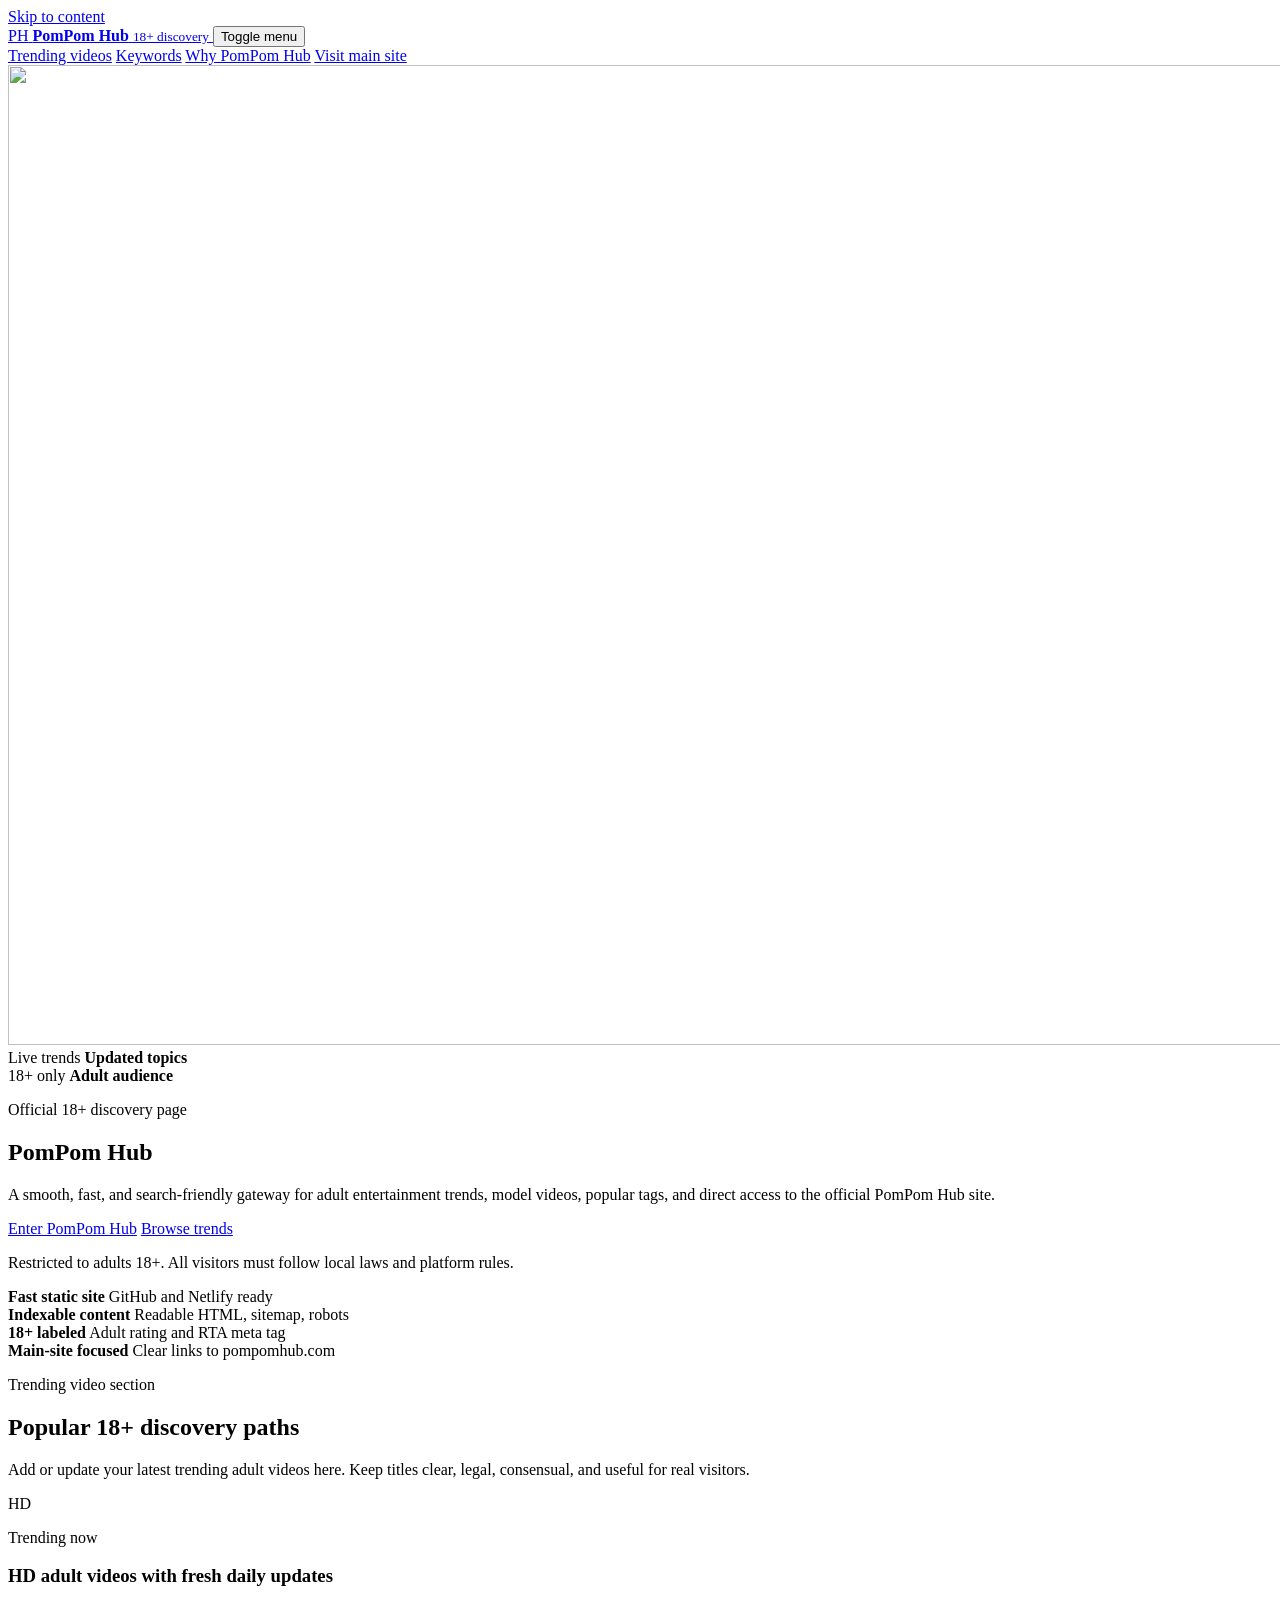
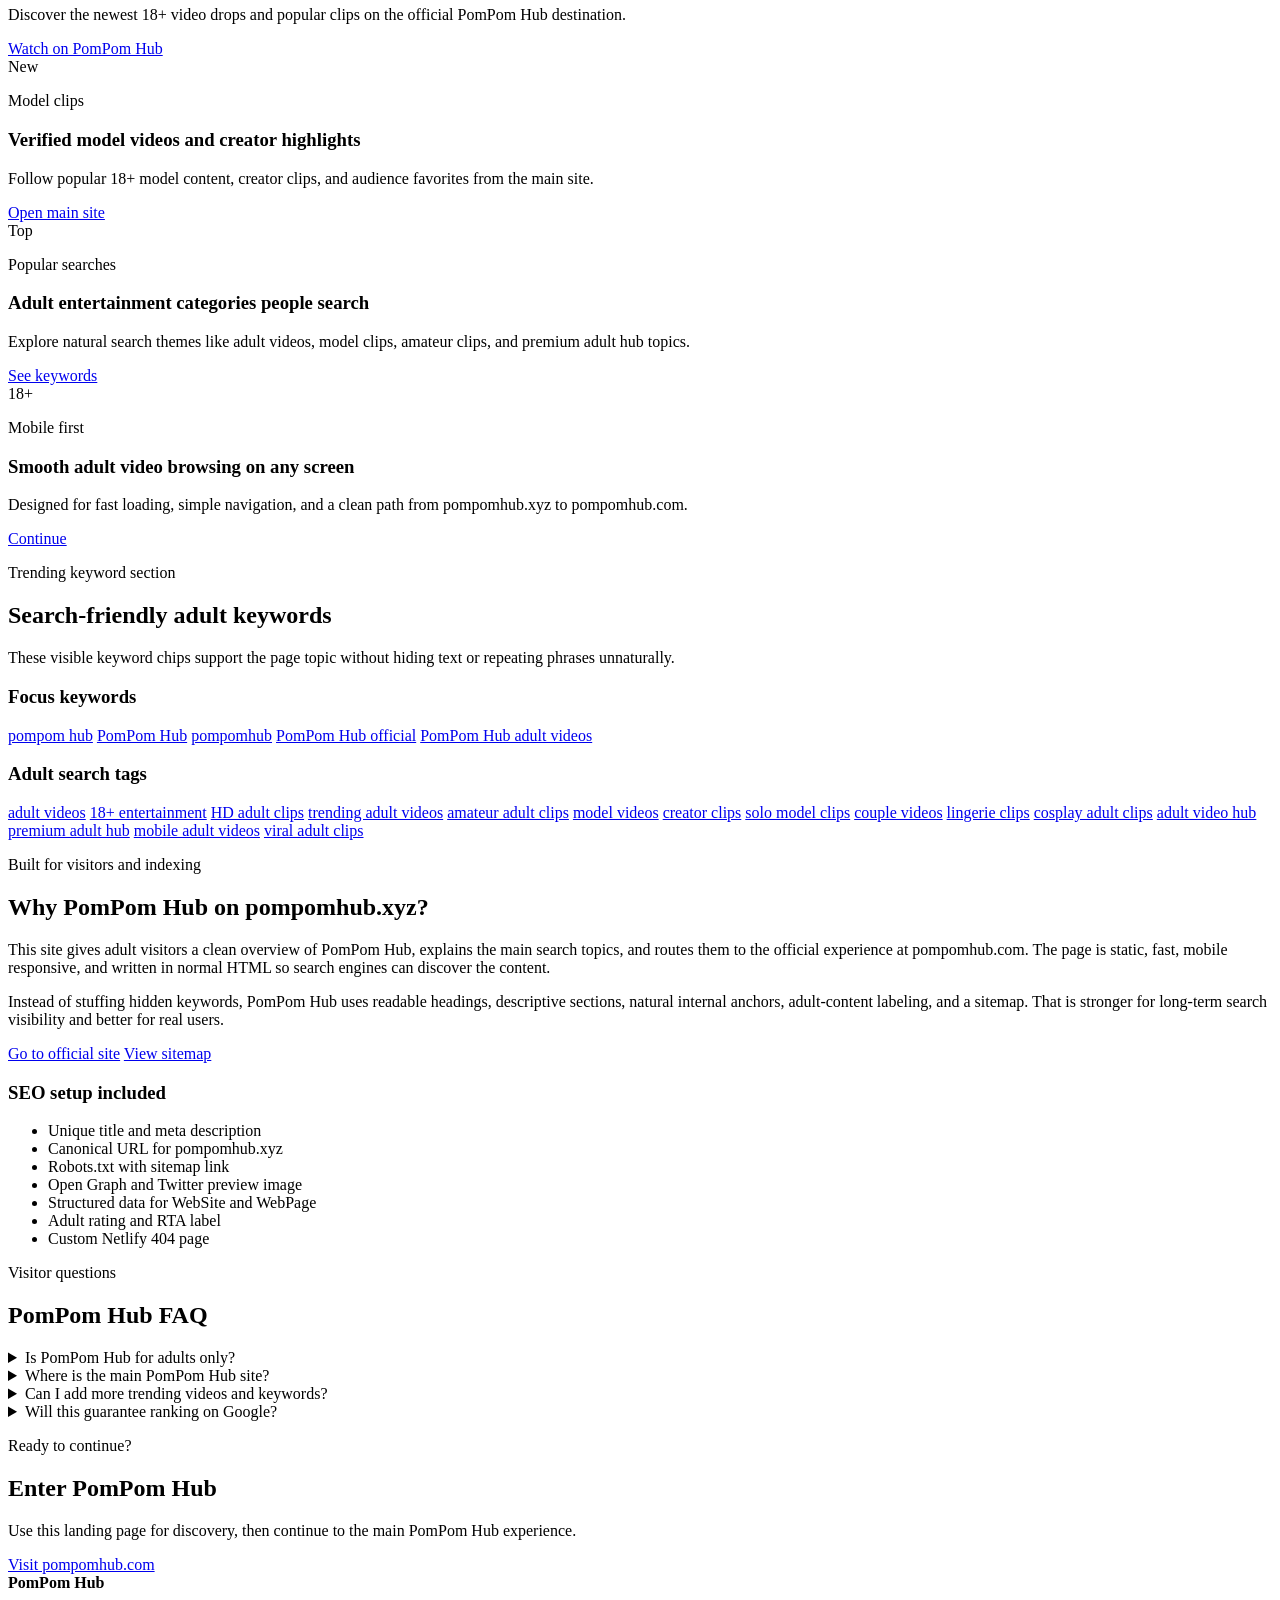
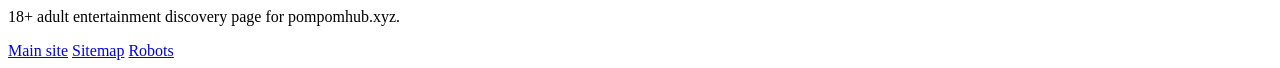
==== index.html @ 71d30214 "Add files via upload" ====
<!doctype html>
<html lang="en">
  <head>
    <meta charset="utf-8">
    <meta name="viewport" content="width=device-width, initial-scale=1">
    <title>PomPom Hub | Trending 18+ Adult Entertainment Hub</title>
    <meta name="description" content="PomPom Hub is an 18+ discovery page for trending adult videos, model clips, search tags, and direct access to the official PomPom Hub site.">
    <meta name="robots" content="index, follow, max-image-preview:large, max-snippet:-1, max-video-preview:-1">
    <meta name="rating" content="adult">
    <meta name="RATING" content="RTA-5042-1996-1400-1577-RTA">
    <meta name="theme-color" content="#110f17">
    <link rel="canonical" href="https://pompomhub.xyz/">
    <link rel="alternate" href="https://pompomhub.xyz/" hreflang="en">
    <link rel="icon" href="/assets/favicon.svg" type="image/svg+xml">
    <link rel="manifest" href="/assets/site.webmanifest">
    <link rel="preload" href="/assets/pompomhub-hero.png?v=2" as="image">
    <link rel="stylesheet" href="/assets/styles.css">

    <meta property="og:type" content="website">
    <meta property="og:site_name" content="PomPom Hub">
    <meta property="og:title" content="PomPom Hub | Trending 18+ Adult Entertainment Hub">
    <meta property="og:description" content="Explore trending 18+ search topics and visit the official PomPom Hub destination for adult entertainment.">
    <meta property="og:url" content="https://pompomhub.xyz/">
    <meta property="og:image" content="https://pompomhub.xyz/assets/og-image.png">
    <meta property="og:image:alt" content="PomPom Hub adult entertainment landing page preview">
    <meta name="twitter:card" content="summary_large_image">
    <meta name="twitter:title" content="PomPom Hub | Trending 18+ Adult Entertainment Hub">
    <meta name="twitter:description" content="A fast, mobile-ready 18+ landing page for PomPom Hub search topics and official-site access.">
    <meta name="twitter:image" content="https://pompomhub.xyz/assets/og-image.png">

    <!-- Add your Google Search Console verification meta tag here after Google gives it to you. -->
    <script type="application/ld+json">
      {
        "@context": "https://schema.org",
        "@type": "WebSite",
        "name": "PomPom Hub",
        "alternateName": "PomPomHub",
        "url": "https://pompomhub.xyz/",
        "inLanguage": "en",
        "isFamilyFriendly": false,
        "description": "PomPom Hub is an 18+ discovery page for adult entertainment topics and official PomPom Hub access.",
        "publisher": {
          "@type": "Organization",
          "name": "PomPom Hub",
          "url": "https://pompomhub.com/"
        },
        "sameAs": [
          "https://pompomhub.com/"
        ]
      }
    </script>
    <script type="application/ld+json">
      {
        "@context": "https://schema.org",
        "@type": "WebPage",
        "name": "PomPom Hub Adult Entertainment Discovery",
        "url": "https://pompomhub.xyz/",
        "isPartOf": {
          "@type": "WebSite",
          "name": "PomPom Hub",
          "url": "https://pompomhub.xyz/"
        },
        "about": [
          "PomPom Hub",
          "adult videos",
          "18+ entertainment",
          "trending adult search tags"
        ],
        "primaryImageOfPage": {
          "@type": "ImageObject",
          "url": "https://pompomhub.xyz/assets/og-image.png"
        }
      }
    </script>
  </head>
  <body>
    <a class="skip-link" href="#main">Skip to content</a>

    <header class="site-header" aria-label="Main navigation">
      <nav class="nav-shell">
        <a class="brand" href="/" aria-label="PomPom Hub home">
          <span class="brand-mark" aria-hidden="true">PH</span>
          <span>
            <strong>PomPom Hub</strong>
            <small>18+ discovery</small>
          </span>
        </a>
        <button class="nav-toggle" type="button" aria-expanded="false" aria-controls="site-menu">
          <span class="sr-only">Toggle menu</span>
          <span></span>
          <span></span>
        </button>
        <div class="site-menu" id="site-menu">
          <a href="#trending-videos">Trending videos</a>
          <a href="#keywords">Keywords</a>
          <a href="#seo">Why PomPom Hub</a>
          <a class="menu-cta" href="https://pompomhub.com/" target="_blank" rel="noopener">Visit main site</a>
        </div>
      </nav>
    </header>

    <main id="main">
      <section class="hero" aria-labelledby="hero-title">
        <div class="hero-media" aria-hidden="true">
          <img src="/assets/pompomhub-hero.png?v=2" alt="" width="1400" height="980">
          <div class="hero-card hero-card-one">
            <span>Live trends</span>
            <strong>Updated topics</strong>
          </div>
          <div class="hero-card hero-card-two">
            <span>18+ only</span>
            <strong>Adult audience</strong>
          </div>
        </div>

        <div class="hero-copy reveal">
          <p class="eyebrow">Official 18+ discovery page</p>
          <h1 id="hero-title">PomPom Hub</h1>
          <p class="hero-lede">
            A smooth, fast, and search-friendly gateway for adult entertainment trends, model videos, popular tags, and direct access to the official PomPom Hub site.
          </p>
          <div class="hero-actions">
            <a class="button button-primary" href="https://pompomhub.com/" target="_blank" rel="noopener">Enter PomPom Hub</a>
            <a class="button button-secondary" href="#trending-videos">Browse trends</a>
          </div>
          <p class="age-note">Restricted to adults 18+. All visitors must follow local laws and platform rules.</p>
        </div>
      </section>

      <section class="trust-strip" aria-label="Site highlights">
        <div class="trust-item reveal">
          <strong>Fast static site</strong>
          <span>GitHub and Netlify ready</span>
        </div>
        <div class="trust-item reveal">
          <strong>Indexable content</strong>
          <span>Readable HTML, sitemap, robots</span>
        </div>
        <div class="trust-item reveal">
          <strong>18+ labeled</strong>
          <span>Adult rating and RTA meta tag</span>
        </div>
        <div class="trust-item reveal">
          <strong>Main-site focused</strong>
          <span>Clear links to pompomhub.com</span>
        </div>
      </section>

      <section class="section" id="trending-videos" aria-labelledby="trending-title">
        <div class="section-heading reveal">
          <p class="eyebrow">Trending video section</p>
          <h2 id="trending-title">Popular 18+ discovery paths</h2>
          <p>
            Add or update your latest trending adult videos here. Keep titles clear, legal, consensual, and useful for real visitors.
          </p>
        </div>

        <div class="video-grid">
          <!-- Add more trending video cards here. Use unique titles and natural descriptions. -->
          <article class="video-card reveal">
            <div class="poster poster-one">
              <span>HD</span>
            </div>
            <div class="video-body">
              <p class="card-kicker">Trending now</p>
              <h3>HD adult videos with fresh daily updates</h3>
              <p>Discover the newest 18+ video drops and popular clips on the official PomPom Hub destination.</p>
              <a href="https://pompomhub.com/" target="_blank" rel="noopener">Watch on PomPom Hub</a>
            </div>
          </article>

          <article class="video-card reveal">
            <div class="poster poster-two">
              <span>New</span>
            </div>
            <div class="video-body">
              <p class="card-kicker">Model clips</p>
              <h3>Verified model videos and creator highlights</h3>
              <p>Follow popular 18+ model content, creator clips, and audience favorites from the main site.</p>
              <a href="https://pompomhub.com/" target="_blank" rel="noopener">Open main site</a>
            </div>
          </article>

          <article class="video-card reveal">
            <div class="poster poster-three">
              <span>Top</span>
            </div>
            <div class="video-body">
              <p class="card-kicker">Popular searches</p>
              <h3>Adult entertainment categories people search</h3>
              <p>Explore natural search themes like adult videos, model clips, amateur clips, and premium adult hub topics.</p>
              <a href="#keywords">See keywords</a>
            </div>
          </article>

          <article class="video-card reveal">
            <div class="poster poster-four">
              <span>18+</span>
            </div>
            <div class="video-body">
              <p class="card-kicker">Mobile first</p>
              <h3>Smooth adult video browsing on any screen</h3>
              <p>Designed for fast loading, simple navigation, and a clean path from pompomhub.xyz to pompomhub.com.</p>
              <a href="https://pompomhub.com/" target="_blank" rel="noopener">Continue</a>
            </div>
          </article>
        </div>
      </section>

      <section class="section keyword-section" id="keywords" aria-labelledby="keyword-title">
        <div class="section-heading reveal">
          <p class="eyebrow">Trending keyword section</p>
          <h2 id="keyword-title">Search-friendly adult keywords</h2>
          <p>
            These visible keyword chips support the page topic without hiding text or repeating phrases unnaturally.
          </p>
        </div>

        <div class="keyword-layout">
          <div class="keyword-panel reveal">
            <h3>Focus keywords</h3>
            <div class="chip-cloud" aria-label="Focus keywords">
              <a href="https://pompomhub.com/" target="_blank" rel="noopener">pompom hub</a>
              <a href="https://pompomhub.com/" target="_blank" rel="noopener">PomPom Hub</a>
              <a href="https://pompomhub.com/" target="_blank" rel="noopener">pompomhub</a>
              <a href="https://pompomhub.com/" target="_blank" rel="noopener">PomPom Hub official</a>
              <a href="https://pompomhub.com/" target="_blank" rel="noopener">PomPom Hub adult videos</a>
            </div>
          </div>

          <div class="keyword-panel reveal">
            <h3>Adult search tags</h3>
            <div class="chip-cloud" aria-label="Adult search tags">
              <!-- Add or remove adult keyword chips here as your real content changes. -->
              <a href="https://pompomhub.com/" target="_blank" rel="noopener">adult videos</a>
              <a href="https://pompomhub.com/" target="_blank" rel="noopener">18+ entertainment</a>
              <a href="https://pompomhub.com/" target="_blank" rel="noopener">HD adult clips</a>
              <a href="https://pompomhub.com/" target="_blank" rel="noopener">trending adult videos</a>
              <a href="https://pompomhub.com/" target="_blank" rel="noopener">amateur adult clips</a>
              <a href="https://pompomhub.com/" target="_blank" rel="noopener">model videos</a>
              <a href="https://pompomhub.com/" target="_blank" rel="noopener">creator clips</a>
              <a href="https://pompomhub.com/" target="_blank" rel="noopener">solo model clips</a>
              <a href="https://pompomhub.com/" target="_blank" rel="noopener">couple videos</a>
              <a href="https://pompomhub.com/" target="_blank" rel="noopener">lingerie clips</a>
              <a href="https://pompomhub.com/" target="_blank" rel="noopener">cosplay adult clips</a>
              <a href="https://pompomhub.com/" target="_blank" rel="noopener">adult video hub</a>
              <a href="https://pompomhub.com/" target="_blank" rel="noopener">premium adult hub</a>
              <a href="https://pompomhub.com/" target="_blank" rel="noopener">mobile adult videos</a>
              <a href="https://pompomhub.com/" target="_blank" rel="noopener">viral adult clips</a>
            </div>
          </div>
        </div>
      </section>

      <section class="section seo-section" id="seo" aria-labelledby="seo-title">
        <div class="seo-copy reveal">
          <p class="eyebrow">Built for visitors and indexing</p>
          <h2 id="seo-title">Why PomPom Hub on pompomhub.xyz?</h2>
          <p>
            This site gives adult visitors a clean overview of PomPom Hub, explains the main search topics, and routes them to the official experience at pompomhub.com. The page is static, fast, mobile responsive, and written in normal HTML so search engines can discover the content.
          </p>
          <p>
            Instead of stuffing hidden keywords, PomPom Hub uses readable headings, descriptive sections, natural internal anchors, adult-content labeling, and a sitemap. That is stronger for long-term search visibility and better for real users.
          </p>
          <div class="seo-actions">
            <a class="button button-primary" href="https://pompomhub.com/" target="_blank" rel="noopener">Go to official site</a>
            <a class="button button-secondary" href="/sitemap.xml">View sitemap</a>
          </div>
        </div>
        <div class="seo-checklist reveal" aria-label="SEO checklist">
          <h3>SEO setup included</h3>
          <ul>
            <li>Unique title and meta description</li>
            <li>Canonical URL for pompomhub.xyz</li>
            <li>Robots.txt with sitemap link</li>
            <li>Open Graph and Twitter preview image</li>
            <li>Structured data for WebSite and WebPage</li>
            <li>Adult rating and RTA label</li>
            <li>Custom Netlify 404 page</li>
          </ul>
        </div>
      </section>

      <section class="section faq-section" aria-labelledby="faq-title">
        <div class="section-heading reveal">
          <p class="eyebrow">Visitor questions</p>
          <h2 id="faq-title">PomPom Hub FAQ</h2>
        </div>
        <div class="faq-list reveal">
          <details>
            <summary>Is PomPom Hub for adults only?</summary>
            <p>Yes. PomPom Hub is intended only for adults who are at least 18 years old, or the legal age required in their location.</p>
          </details>
          <details>
            <summary>Where is the main PomPom Hub site?</summary>
            <p>The official main destination is <a href="https://pompomhub.com/" target="_blank" rel="noopener">https://pompomhub.com</a>.</p>
          </details>
          <details>
            <summary>Can I add more trending videos and keywords?</summary>
            <p>Yes. Edit the cards in the trending video section and the keyword chips in the keyword section. Keep the copy accurate, legal, and useful.</p>
          </details>
          <details>
            <summary>Will this guarantee ranking on Google?</summary>
            <p>No website can guarantee ranking, but this static site is structured to be crawlable, fast, and easier to submit through Google Search Console.</p>
          </details>
        </div>
      </section>

      <section class="final-cta" aria-labelledby="final-title">
        <div class="final-inner reveal">
          <p class="eyebrow">Ready to continue?</p>
          <h2 id="final-title">Enter PomPom Hub</h2>
          <p>Use this landing page for discovery, then continue to the main PomPom Hub experience.</p>
          <a class="button button-primary" href="https://pompomhub.com/" target="_blank" rel="noopener">Visit pompomhub.com</a>
        </div>
      </section>
    </main>

    <footer class="site-footer">
      <div>
        <strong>PomPom Hub</strong>
        <p>18+ adult entertainment discovery page for pompomhub.xyz.</p>
      </div>
      <nav aria-label="Footer links">
        <a href="https://pompomhub.com/" target="_blank" rel="noopener">Main site</a>
        <a href="/sitemap.xml">Sitemap</a>
        <a href="/robots.txt">Robots</a>
      </nav>
    </footer>

    <div class="age-gate" id="age-gate" role="dialog" aria-modal="true" aria-labelledby="age-gate-title" hidden>
      <div class="age-gate-panel">
        <p class="eyebrow">Restricted content</p>
        <h2 id="age-gate-title">Adults only, 18+</h2>
        <p>This site references adult entertainment. Confirm that you are at least 18 years old, or the legal adult age in your location.</p>
        <div class="age-gate-actions">
          <button class="button button-primary" type="button" id="age-confirm">I am 18+</button>
          <a class="button button-secondary" href="https://www.google.com/">Leave site</a>
        </div>
      </div>
    </div>

    <script src="/assets/app.js" defer></script>
  </body>
</html>
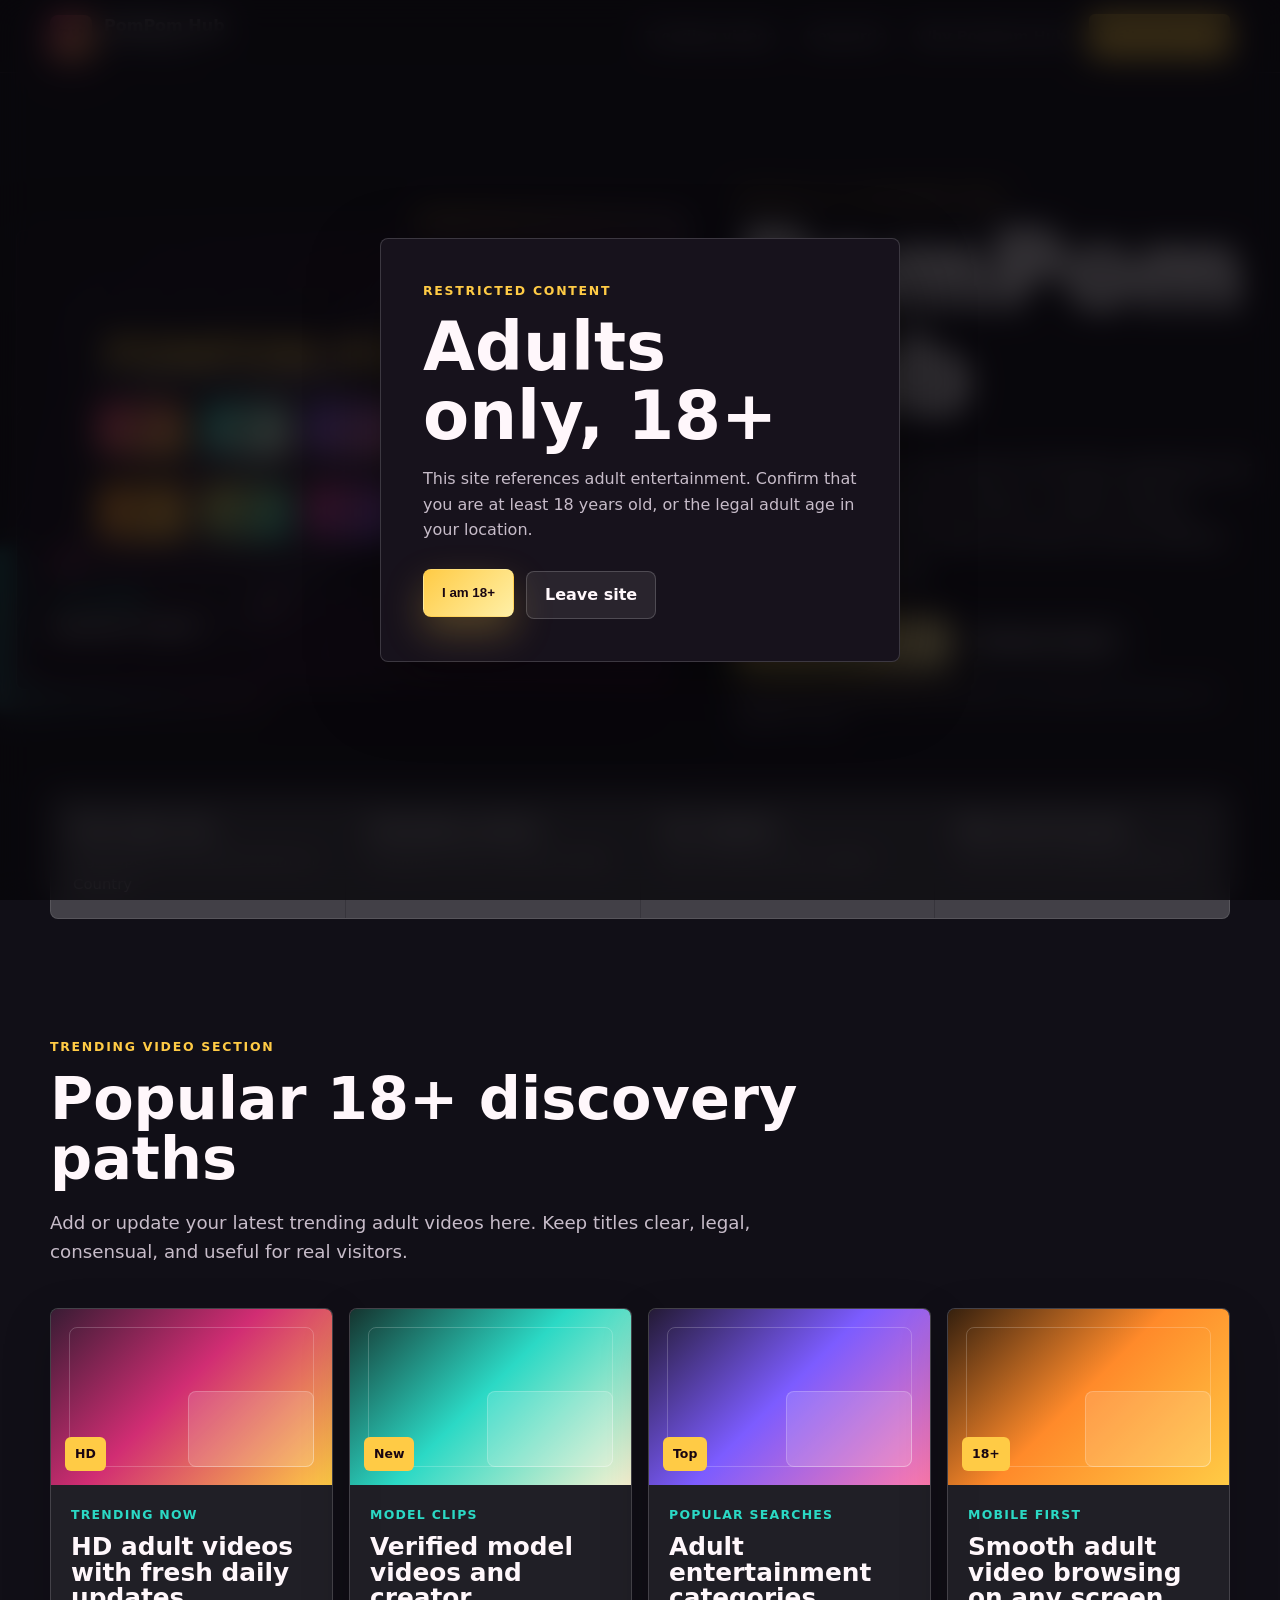
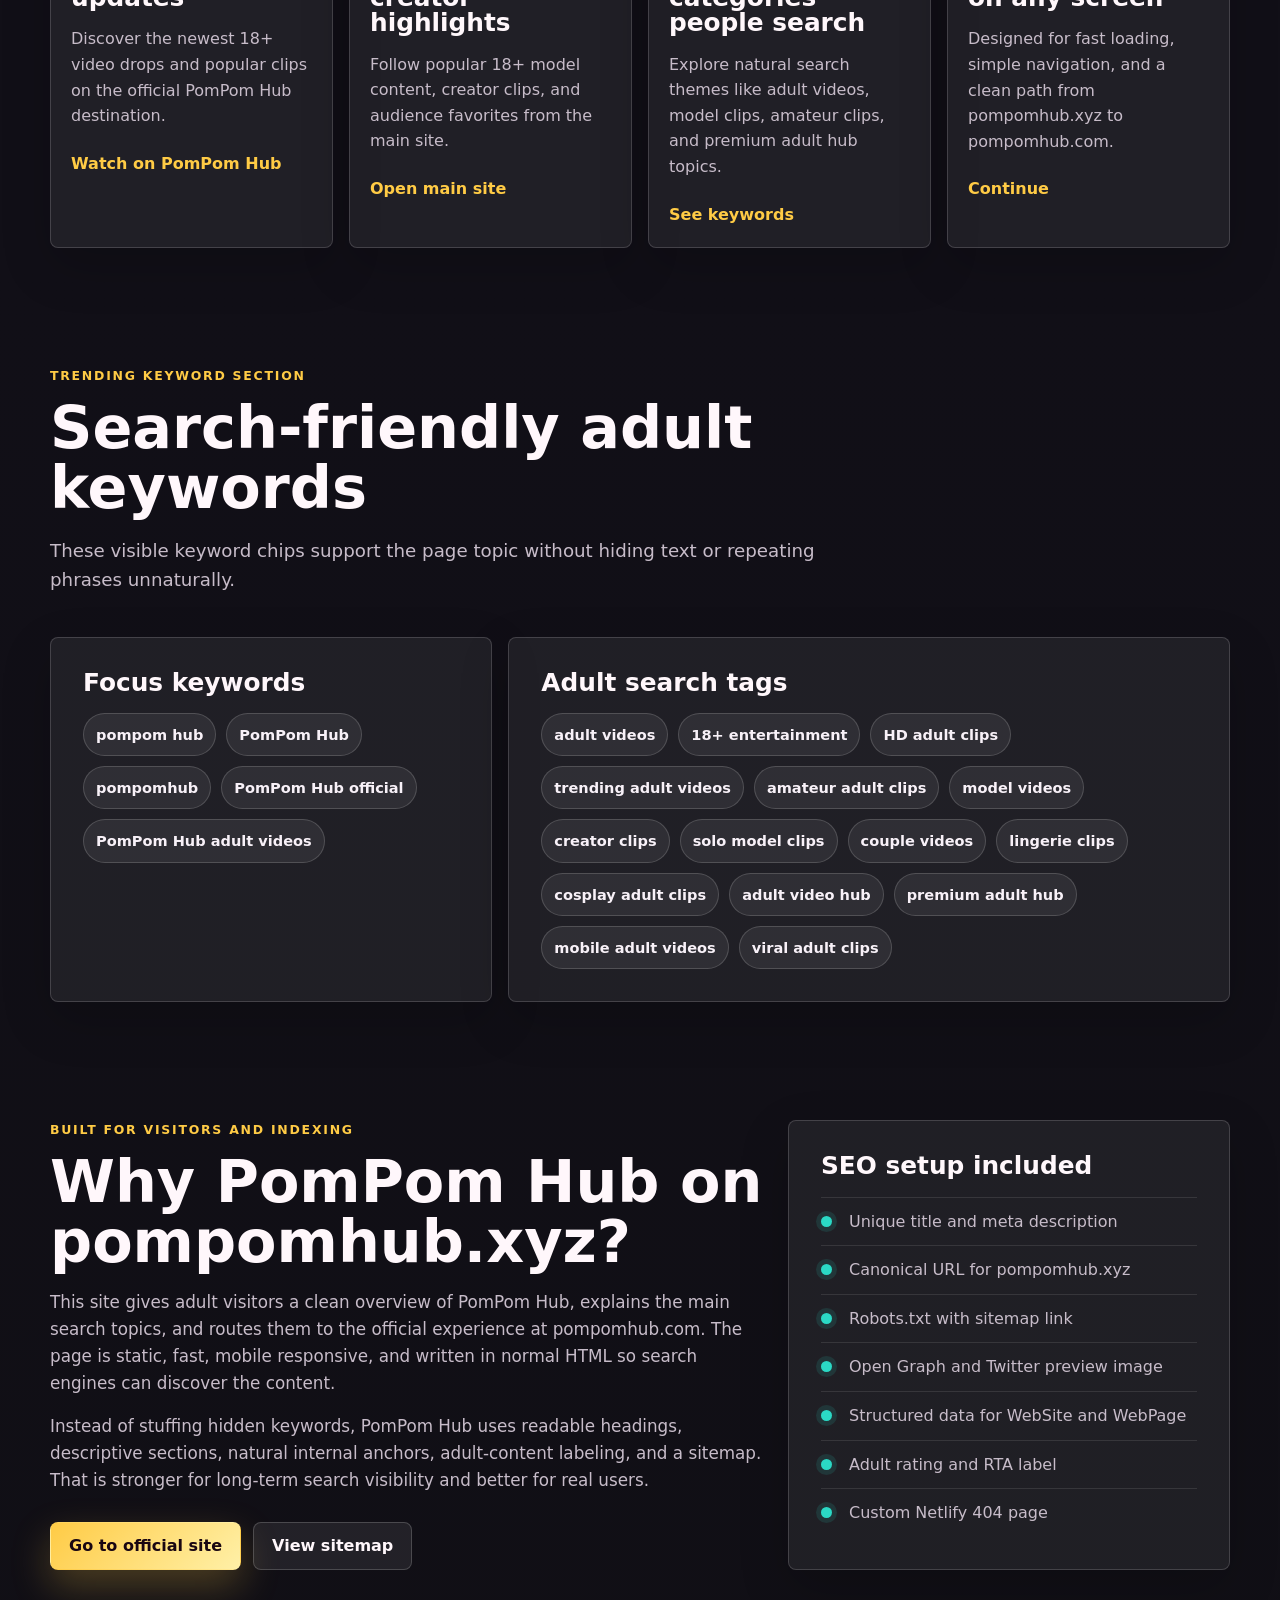
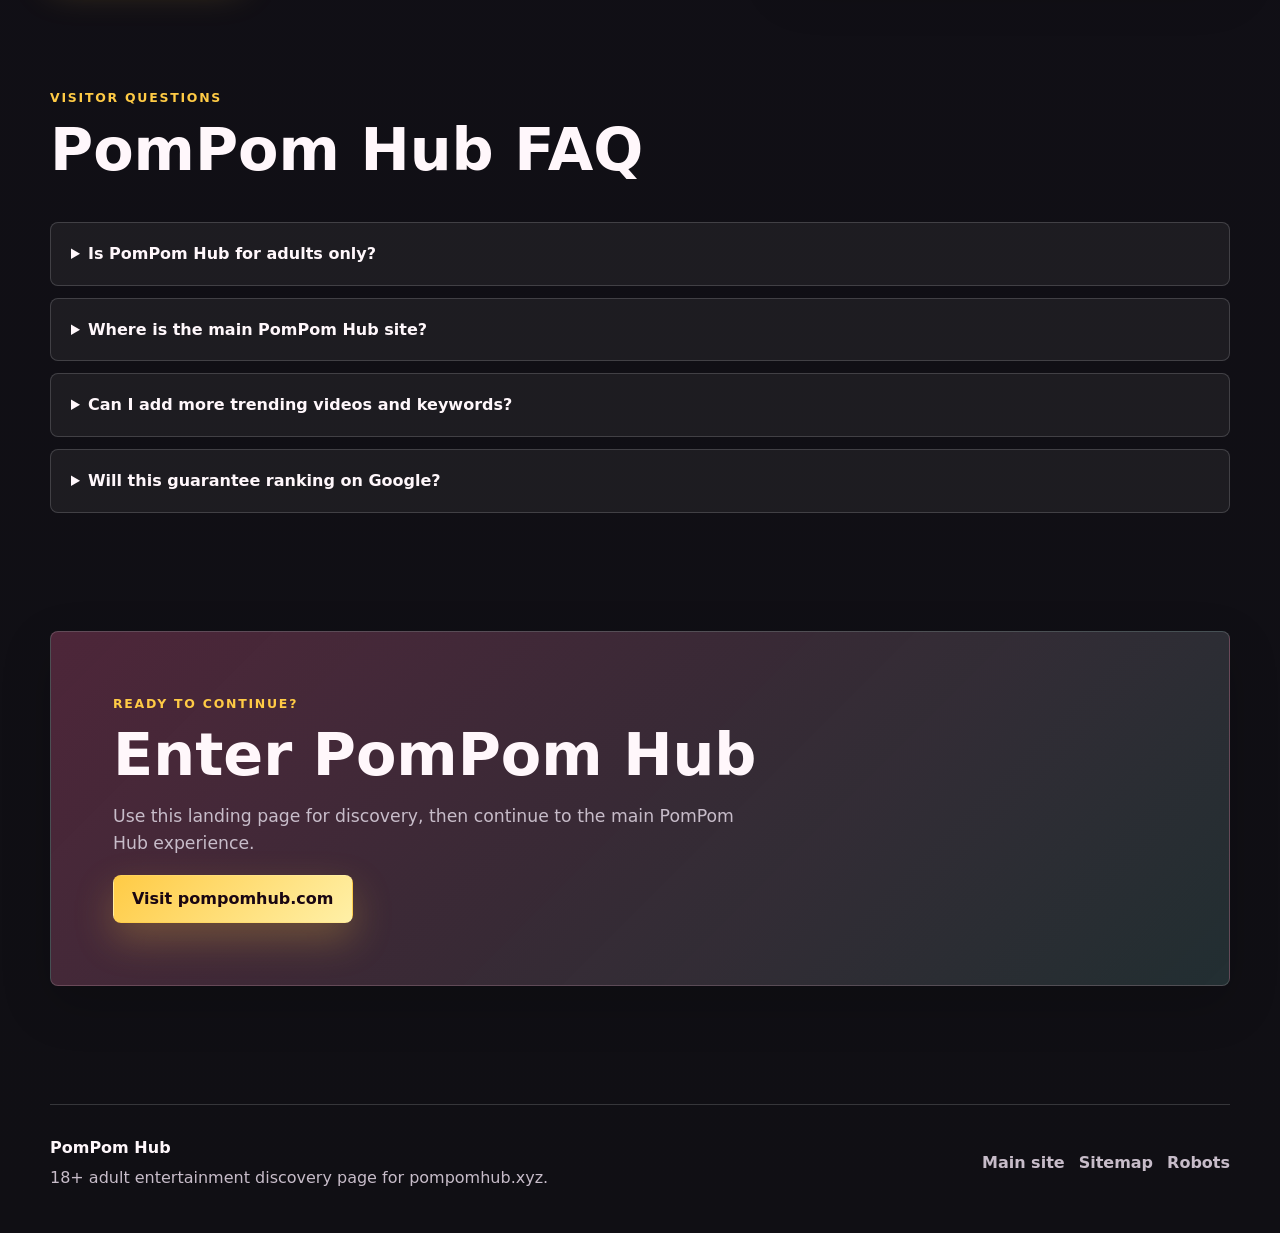
==== commit 16b138fd: "Update index.html" ====
--- a/index.html
+++ b/index.html
@@ -130,7 +130,7 @@
       <section class="trust-strip" aria-label="Site highlights">
         <div class="trust-item reveal">
           <strong>Fast static site</strong>
-          <span>GitHub and Netlify ready</span>
+          <span>Light Speed And Access From All Country</span>
         </div>
         <div class="trust-item reveal">
           <strong>Indexable content</strong>
@@ -138,7 +138,7 @@
         </div>
         <div class="trust-item reveal">
           <strong>18+ labeled</strong>
-          <span>Adult rating and RTA meta tag</span>
+          <span>Adult rating and 18+ Videos</span>
         </div>
         <div class="trust-item reveal">
           <strong>Main-site focused</strong>
--- a/assets/styles.css
+++ b/assets/styles.css
@@ -0,0 +1,935 @@
+:root {
+  color-scheme: dark;
+  --bg: #110f17;
+  --bg-2: #18131f;
+  --panel: rgba(255, 255, 255, 0.08);
+  --panel-strong: rgba(255, 255, 255, 0.12);
+  --text: #fff7fb;
+  --muted: #c7bcc9;
+  --line: rgba(255, 255, 255, 0.16);
+  --hot: #ff3d8a;
+  --gold: #ffcb45;
+  --teal: #2bd9c5;
+  --violet: #7c5cff;
+  --shadow: 0 24px 70px rgba(0, 0, 0, 0.35);
+  --radius: 8px;
+  --max: 1180px;
+}
+
+* {
+  box-sizing: border-box;
+}
+
+html {
+  scroll-behavior: smooth;
+}
+
+body {
+  margin: 0;
+  min-width: 320px;
+  font-family: Inter, ui-sans-serif, system-ui, -apple-system, BlinkMacSystemFont, "Segoe UI", sans-serif;
+  color: var(--text);
+  background:
+    linear-gradient(180deg, rgba(17, 15, 23, 0.96), rgba(17, 15, 23, 0.82) 42%, #100f14 100%),
+    #110f17;
+  line-height: 1.6;
+  text-rendering: optimizeLegibility;
+}
+
+body.menu-open,
+body.gate-open {
+  overflow: hidden;
+}
+
+img {
+  display: block;
+  max-width: 100%;
+}
+
+a {
+  color: inherit;
+}
+
+button,
+a {
+  -webkit-tap-highlight-color: transparent;
+}
+
+.skip-link,
+.sr-only {
+  position: absolute;
+  width: 1px;
+  height: 1px;
+  padding: 0;
+  margin: -1px;
+  overflow: hidden;
+  clip: rect(0, 0, 0, 0);
+  white-space: nowrap;
+  border: 0;
+}
+
+.skip-link:focus {
+  width: auto;
+  height: auto;
+  margin: 12px;
+  padding: 10px 14px;
+  clip: auto;
+  z-index: 1000;
+  border-radius: 6px;
+  background: var(--gold);
+  color: #181006;
+}
+
+.site-header {
+  position: sticky;
+  top: 0;
+  z-index: 50;
+  border-bottom: 1px solid rgba(255, 255, 255, 0.1);
+  background: rgba(17, 15, 23, 0.78);
+  backdrop-filter: blur(18px);
+}
+
+.nav-shell {
+  width: min(var(--max), calc(100% - 32px));
+  min-height: 72px;
+  margin: 0 auto;
+  display: flex;
+  align-items: center;
+  justify-content: space-between;
+  gap: 20px;
+}
+
+.brand {
+  display: inline-flex;
+  align-items: center;
+  gap: 12px;
+  text-decoration: none;
+}
+
+.brand-mark {
+  width: 42px;
+  height: 42px;
+  display: grid;
+  place-items: center;
+  border-radius: 8px;
+  background: linear-gradient(135deg, var(--hot), var(--gold));
+  color: #190612;
+  font-weight: 900;
+  letter-spacing: 0;
+  box-shadow: 0 10px 28px rgba(255, 61, 138, 0.3);
+}
+
+.brand strong,
+.brand small {
+  display: block;
+}
+
+.brand strong {
+  font-size: 1rem;
+  line-height: 1.1;
+}
+
+.brand small {
+  color: var(--muted);
+  font-size: 0.76rem;
+}
+
+.site-menu {
+  display: flex;
+  align-items: center;
+  gap: 6px;
+}
+
+.site-menu a {
+  padding: 10px 12px;
+  border-radius: 6px;
+  color: var(--muted);
+  font-weight: 700;
+  font-size: 0.91rem;
+  text-decoration: none;
+  transition: color 180ms ease, background 180ms ease;
+}
+
+.site-menu a:hover,
+.site-menu a:focus-visible {
+  color: var(--text);
+  background: rgba(255, 255, 255, 0.08);
+  outline: 0;
+}
+
+.site-menu .menu-cta {
+  margin-left: 4px;
+  color: #190612;
+  background: var(--gold);
+}
+
+.site-menu .menu-cta:hover,
+.site-menu .menu-cta:focus-visible {
+  color: #190612;
+  background: #ffe083;
+}
+
+.nav-toggle {
+  display: none;
+  width: 44px;
+  height: 44px;
+  border: 1px solid var(--line);
+  border-radius: 8px;
+  background: rgba(255, 255, 255, 0.07);
+  color: var(--text);
+  cursor: pointer;
+}
+
+.nav-toggle span:not(.sr-only) {
+  display: block;
+  width: 20px;
+  height: 2px;
+  margin: 5px auto;
+  background: currentColor;
+  border-radius: 999px;
+  transition: transform 180ms ease, opacity 180ms ease;
+}
+
+.nav-toggle[aria-expanded="true"] span:nth-child(2) {
+  transform: translateY(7px) rotate(45deg);
+}
+
+.nav-toggle[aria-expanded="true"] span:nth-child(3) {
+  transform: rotate(-45deg);
+}
+
+.hero {
+  position: relative;
+  width: min(1480px, calc(100% - 32px));
+  min-height: calc(88svh - 72px);
+  margin: 0 auto;
+  padding: clamp(48px, 8vw, 96px) 0 42px;
+  display: grid;
+  grid-template-columns: minmax(0, 0.92fr) minmax(320px, 0.74fr);
+  align-items: center;
+  gap: clamp(28px, 5vw, 72px);
+}
+
+.hero-copy {
+  position: relative;
+  z-index: 2;
+  min-width: 0;
+  max-width: 720px;
+}
+
+.eyebrow {
+  margin: 0 0 12px;
+  color: var(--gold);
+  font-size: 0.78rem;
+  font-weight: 900;
+  letter-spacing: 0.14em;
+  text-transform: uppercase;
+}
+
+h1,
+h2,
+h3,
+p {
+  overflow-wrap: anywhere;
+}
+
+h1,
+h2,
+h3 {
+  margin: 0;
+  line-height: 1.02;
+  letter-spacing: 0;
+}
+
+h1 {
+  max-width: 7.4ch;
+  font-size: clamp(3.4rem, 8vw, 7.25rem);
+  font-weight: 950;
+  overflow-wrap: normal;
+}
+
+h2 {
+  font-size: clamp(2rem, 4.6vw, 4.4rem);
+  font-weight: 900;
+}
+
+h3 {
+  font-size: clamp(1.15rem, 2.1vw, 1.55rem);
+  font-weight: 850;
+}
+
+.hero-lede {
+  max-width: 720px;
+  margin: 22px 0 0;
+  color: #f0e7ef;
+  font-size: clamp(1.05rem, 2.2vw, 1.35rem);
+}
+
+.hero-actions,
+.seo-actions,
+.age-gate-actions {
+  display: flex;
+  flex-wrap: wrap;
+  gap: 12px;
+  margin-top: 28px;
+}
+
+.button {
+  min-height: 48px;
+  display: inline-flex;
+  align-items: center;
+  justify-content: center;
+  gap: 8px;
+  padding: 13px 18px;
+  border: 1px solid transparent;
+  border-radius: 8px;
+  font-weight: 850;
+  line-height: 1;
+  text-decoration: none;
+  cursor: pointer;
+  transition: transform 180ms ease, background 180ms ease, border-color 180ms ease, box-shadow 180ms ease;
+}
+
+.button:hover,
+.button:focus-visible {
+  transform: translateY(-2px);
+  outline: 0;
+}
+
+.button-primary {
+  color: #190612;
+  background: linear-gradient(135deg, var(--gold), #fff0a7);
+  box-shadow: 0 16px 38px rgba(255, 203, 69, 0.25);
+}
+
+.button-secondary {
+  color: var(--text);
+  border-color: rgba(255, 255, 255, 0.18);
+  background: rgba(255, 255, 255, 0.08);
+}
+
+.button-secondary:hover,
+.button-secondary:focus-visible {
+  border-color: rgba(255, 255, 255, 0.32);
+  background: rgba(255, 255, 255, 0.13);
+}
+
+.age-note {
+  margin: 16px 0 0;
+  color: var(--muted);
+  font-size: 0.95rem;
+}
+
+.hero-media {
+  position: relative;
+  z-index: 1;
+  min-width: 0;
+  aspect-ratio: 10 / 7;
+  isolation: isolate;
+}
+
+.hero-media img {
+  width: 100%;
+  height: 100%;
+  min-height: 0;
+  object-fit: cover;
+  border: 1px solid rgba(255, 255, 255, 0.16);
+  border-radius: 8px;
+  box-shadow: var(--shadow);
+}
+
+.hero-media::before,
+.hero-media::after {
+  content: "";
+  position: absolute;
+  inset: auto auto -22px -22px;
+  width: 42%;
+  height: 36%;
+  z-index: -1;
+  border-radius: 8px;
+  background: linear-gradient(135deg, rgba(43, 217, 197, 0.45), rgba(255, 61, 138, 0.18));
+  filter: blur(6px);
+}
+
+.hero-media::after {
+  inset: -20px -18px auto auto;
+  background: linear-gradient(135deg, rgba(255, 203, 69, 0.35), rgba(124, 92, 255, 0.22));
+}
+
+.hero-card {
+  position: absolute;
+  width: min(220px, 42%);
+  padding: 14px;
+  border: 1px solid rgba(255, 255, 255, 0.16);
+  border-radius: 8px;
+  background: rgba(17, 15, 23, 0.72);
+  backdrop-filter: blur(12px);
+  box-shadow: 0 18px 40px rgba(0, 0, 0, 0.28);
+  animation: drift 7s ease-in-out infinite;
+}
+
+.hero-card span,
+.hero-card strong {
+  display: block;
+}
+
+.hero-card span {
+  color: var(--teal);
+  font-size: 0.74rem;
+  font-weight: 900;
+  text-transform: uppercase;
+  letter-spacing: 0.08em;
+}
+
+.hero-card strong {
+  margin-top: 4px;
+  font-size: clamp(0.95rem, 1.8vw, 1.1rem);
+}
+
+.hero-card-one {
+  left: 20px;
+  bottom: 34px;
+}
+
+.hero-card-two {
+  right: -12px;
+  top: 34px;
+  animation-delay: -2.5s;
+}
+
+.trust-strip {
+  width: min(var(--max), calc(100% - 32px));
+  margin: 0 auto;
+  display: grid;
+  grid-template-columns: repeat(4, minmax(0, 1fr));
+  gap: 1px;
+  overflow: hidden;
+  border: 1px solid var(--line);
+  border-radius: 8px;
+  background: var(--line);
+}
+
+.trust-item {
+  min-height: 124px;
+  padding: 22px;
+  background: rgba(255, 255, 255, 0.055);
+}
+
+.trust-item strong,
+.trust-item span {
+  display: block;
+}
+
+.trust-item strong {
+  font-size: 1.05rem;
+}
+
+.trust-item span {
+  margin-top: 6px;
+  color: var(--muted);
+  font-size: 0.93rem;
+}
+
+.section {
+  width: min(var(--max), calc(100% - 32px));
+  margin: 0 auto;
+  padding: clamp(72px, 10vw, 118px) 0 0;
+}
+
+.section-heading {
+  max-width: 800px;
+  margin-bottom: clamp(24px, 5vw, 42px);
+}
+
+.section-heading p:not(.eyebrow) {
+  margin: 18px 0 0;
+  color: var(--muted);
+  font-size: clamp(1rem, 1.9vw, 1.14rem);
+}
+
+.video-grid {
+  display: grid;
+  grid-template-columns: repeat(4, minmax(0, 1fr));
+  gap: 16px;
+}
+
+.video-card,
+.keyword-panel,
+.seo-checklist,
+.error-panel,
+.final-inner {
+  border: 1px solid var(--line);
+  border-radius: 8px;
+  background: rgba(255, 255, 255, 0.065);
+  box-shadow: 0 18px 50px rgba(0, 0, 0, 0.18);
+}
+
+.video-card {
+  overflow: hidden;
+  min-height: 100%;
+}
+
+.poster {
+  position: relative;
+  aspect-ratio: 16 / 10;
+  overflow: hidden;
+  background: #271827;
+}
+
+.poster::before,
+.poster::after {
+  content: "";
+  position: absolute;
+  inset: 18px;
+  border: 1px solid rgba(255, 255, 255, 0.2);
+  border-radius: 8px;
+}
+
+.poster::after {
+  inset: auto 18px 18px auto;
+  width: 44%;
+  height: 42%;
+  background: rgba(255, 255, 255, 0.14);
+}
+
+.poster span {
+  position: absolute;
+  left: 14px;
+  bottom: 14px;
+  z-index: 1;
+  padding: 7px 10px;
+  border-radius: 6px;
+  color: #190612;
+  background: var(--gold);
+  font-size: 0.78rem;
+  font-weight: 900;
+}
+
+.poster-one {
+  background: linear-gradient(135deg, #391c34, #d12d73 46%, #ffcb45);
+}
+
+.poster-two {
+  background: linear-gradient(135deg, #15342f, #2bd9c5 48%, #f9f2d1);
+}
+
+.poster-three {
+  background: linear-gradient(135deg, #241a35, #7c5cff 48%, #ff7aad);
+}
+
+.poster-four {
+  background: linear-gradient(135deg, #35200e, #ff8a2a 48%, #ffcb45);
+}
+
+.video-body {
+  padding: 20px;
+}
+
+.card-kicker {
+  margin: 0 0 10px;
+  color: var(--teal);
+  font-size: 0.78rem;
+  font-weight: 900;
+  letter-spacing: 0.1em;
+  text-transform: uppercase;
+}
+
+.video-body p:not(.card-kicker) {
+  color: var(--muted);
+}
+
+.video-body a {
+  display: inline-flex;
+  margin-top: 6px;
+  color: var(--gold);
+  font-weight: 850;
+  text-decoration: none;
+}
+
+.video-body a:hover,
+.video-body a:focus-visible {
+  text-decoration: underline;
+  outline: 0;
+}
+
+.keyword-section {
+  position: relative;
+}
+
+.keyword-layout {
+  display: grid;
+  grid-template-columns: 0.76fr 1.24fr;
+  gap: 16px;
+}
+
+.keyword-panel {
+  padding: clamp(22px, 4vw, 32px);
+}
+
+.keyword-panel h3 {
+  margin-bottom: 18px;
+}
+
+.chip-cloud {
+  display: flex;
+  flex-wrap: wrap;
+  gap: 10px;
+}
+
+.chip-cloud a {
+  padding: 9px 12px;
+  border: 1px solid rgba(255, 255, 255, 0.16);
+  border-radius: 999px;
+  color: #f8f1f8;
+  background: rgba(255, 255, 255, 0.07);
+  font-size: 0.91rem;
+  font-weight: 750;
+  text-decoration: none;
+  transition: transform 180ms ease, border-color 180ms ease, background 180ms ease;
+}
+
+.chip-cloud a:hover,
+.chip-cloud a:focus-visible {
+  transform: translateY(-2px);
+  border-color: rgba(255, 203, 69, 0.6);
+  background: rgba(255, 203, 69, 0.12);
+  outline: 0;
+}
+
+.seo-section {
+  display: grid;
+  grid-template-columns: minmax(0, 1.05fr) minmax(300px, 0.65fr);
+  gap: 24px;
+  align-items: start;
+}
+
+.seo-copy p:not(.eyebrow) {
+  color: var(--muted);
+  font-size: 1.05rem;
+}
+
+.seo-checklist {
+  padding: clamp(22px, 4vw, 32px);
+}
+
+.seo-checklist ul {
+  padding: 0;
+  margin: 18px 0 0;
+  list-style: none;
+}
+
+.seo-checklist li {
+  position: relative;
+  padding: 11px 0 11px 28px;
+  border-top: 1px solid rgba(255, 255, 255, 0.1);
+  color: var(--muted);
+}
+
+.seo-checklist li::before {
+  content: "";
+  position: absolute;
+  left: 0;
+  top: 18px;
+  width: 11px;
+  height: 11px;
+  border-radius: 50%;
+  background: var(--teal);
+  box-shadow: 0 0 0 5px rgba(43, 217, 197, 0.12);
+}
+
+.faq-list {
+  display: grid;
+  gap: 12px;
+}
+
+.faq-list details {
+  border: 1px solid var(--line);
+  border-radius: 8px;
+  background: rgba(255, 255, 255, 0.055);
+}
+
+.faq-list summary {
+  padding: 18px 20px;
+  cursor: pointer;
+  font-weight: 850;
+}
+
+.faq-list p {
+  margin: 0;
+  padding: 0 20px 20px;
+  color: var(--muted);
+}
+
+.faq-list a {
+  color: var(--gold);
+  font-weight: 800;
+}
+
+.final-cta {
+  width: min(var(--max), calc(100% - 32px));
+  margin: 0 auto;
+  padding: clamp(72px, 10vw, 118px) 0;
+}
+
+.final-inner {
+  position: relative;
+  overflow: hidden;
+  padding: clamp(32px, 7vw, 62px);
+  background:
+    linear-gradient(135deg, rgba(255, 61, 138, 0.2), rgba(43, 217, 197, 0.08)),
+    rgba(255, 255, 255, 0.075);
+}
+
+.final-inner p:not(.eyebrow) {
+  max-width: 640px;
+  color: var(--muted);
+  font-size: 1.08rem;
+}
+
+.site-footer {
+  width: min(var(--max), calc(100% - 32px));
+  margin: 0 auto;
+  padding: 30px 0 42px;
+  border-top: 1px solid var(--line);
+  display: flex;
+  align-items: center;
+  justify-content: space-between;
+  gap: 24px;
+  color: var(--muted);
+}
+
+.site-footer strong {
+  color: var(--text);
+}
+
+.site-footer p {
+  margin: 4px 0 0;
+}
+
+.site-footer nav {
+  display: flex;
+  flex-wrap: wrap;
+  gap: 14px;
+}
+
+.site-footer a {
+  color: var(--muted);
+  font-weight: 750;
+  text-decoration: none;
+}
+
+.site-footer a:hover,
+.site-footer a:focus-visible {
+  color: var(--gold);
+  outline: 0;
+}
+
+.age-gate {
+  position: fixed;
+  inset: 0;
+  z-index: 100;
+  display: grid;
+  place-items: center;
+  padding: 20px;
+  background: rgba(7, 6, 9, 0.78);
+  backdrop-filter: blur(16px);
+}
+
+.age-gate[hidden] {
+  display: none;
+}
+
+.age-gate-panel {
+  width: min(520px, 100%);
+  padding: clamp(26px, 6vw, 42px);
+  border: 1px solid var(--line);
+  border-radius: 8px;
+  background: #17121c;
+  box-shadow: var(--shadow);
+}
+
+.age-gate-panel h2 {
+  font-size: clamp(2rem, 8vw, 4.2rem);
+}
+
+.age-gate-panel p:not(.eyebrow) {
+  color: var(--muted);
+}
+
+.not-found-page {
+  min-height: 100vh;
+}
+
+.error-shell {
+  width: min(var(--max), calc(100% - 32px));
+  min-height: calc(100vh - 72px);
+  margin: 0 auto;
+  display: grid;
+  place-items: center;
+  padding: 54px 0;
+}
+
+.error-panel {
+  width: min(760px, 100%);
+  padding: clamp(32px, 7vw, 64px);
+  background:
+    linear-gradient(135deg, rgba(255, 61, 138, 0.18), rgba(255, 203, 69, 0.1)),
+    rgba(255, 255, 255, 0.07);
+}
+
+.error-panel h1 {
+  max-width: 10ch;
+  font-size: clamp(3rem, 10vw, 6.4rem);
+}
+
+.error-panel p:not(.eyebrow) {
+  max-width: 610px;
+  color: var(--muted);
+  font-size: 1.08rem;
+}
+
+.reveal {
+  opacity: 0;
+  transform: translateY(22px);
+  transition: opacity 560ms ease, transform 560ms ease;
+}
+
+.reveal.is-visible {
+  opacity: 1;
+  transform: translateY(0);
+}
+
+@keyframes drift {
+  0%,
+  100% {
+    transform: translateY(0);
+  }
+  50% {
+    transform: translateY(-12px);
+  }
+}
+
+@media (max-width: 1100px) {
+  .video-grid {
+    grid-template-columns: repeat(2, minmax(0, 1fr));
+  }
+
+  .trust-strip {
+    grid-template-columns: repeat(2, minmax(0, 1fr));
+  }
+}
+
+@media (max-width: 860px) {
+  .nav-toggle {
+    display: inline-block;
+  }
+
+  .site-menu:not(.always-open) {
+    position: fixed;
+    inset: 72px 16px auto;
+    display: grid;
+    gap: 6px;
+    padding: 12px;
+    border: 1px solid var(--line);
+    border-radius: 8px;
+    background: rgba(17, 15, 23, 0.96);
+    box-shadow: var(--shadow);
+    transform: translateY(-14px);
+    opacity: 0;
+    pointer-events: none;
+    transition: opacity 180ms ease, transform 180ms ease;
+  }
+
+  body.menu-open .site-menu {
+    transform: translateY(0);
+    opacity: 1;
+    pointer-events: auto;
+  }
+
+  .site-menu .menu-cta {
+    margin-left: 0;
+  }
+
+  .hero {
+    min-height: auto;
+    grid-template-columns: 1fr;
+    padding-top: 42px;
+  }
+
+  .hero-copy {
+    order: -1;
+  }
+
+  .hero-media img {
+    min-height: 0;
+  }
+
+  .keyword-layout,
+  .seo-section {
+    grid-template-columns: 1fr;
+  }
+}
+
+@media (max-width: 620px) {
+  .nav-shell,
+  .hero,
+  .section,
+  .trust-strip,
+  .final-cta,
+  .site-footer,
+  .error-shell {
+    width: min(100% - 22px, var(--max));
+  }
+
+  .hero-actions,
+  .seo-actions,
+  .age-gate-actions {
+    display: grid;
+  }
+
+  .button {
+    width: 100%;
+  }
+
+  .video-grid,
+  .trust-strip {
+    grid-template-columns: 1fr;
+  }
+
+  .hero-card {
+    width: min(180px, 52%);
+  }
+
+  .hero-card-one {
+    left: 10px;
+  }
+
+  .hero-card-two {
+    right: 10px;
+  }
+
+  .site-footer {
+    align-items: flex-start;
+    flex-direction: column;
+  }
+}
+
+@media (prefers-reduced-motion: reduce) {
+  html {
+    scroll-behavior: auto;
+  }
+
+  *,
+  *::before,
+  *::after {
+    animation-duration: 0.001ms !important;
+    animation-iteration-count: 1 !important;
+    transition-duration: 0.001ms !important;
+    scroll-behavior: auto !important;
+  }
+
+  .reveal {
+    opacity: 1;
+    transform: none;
+  }
+}
